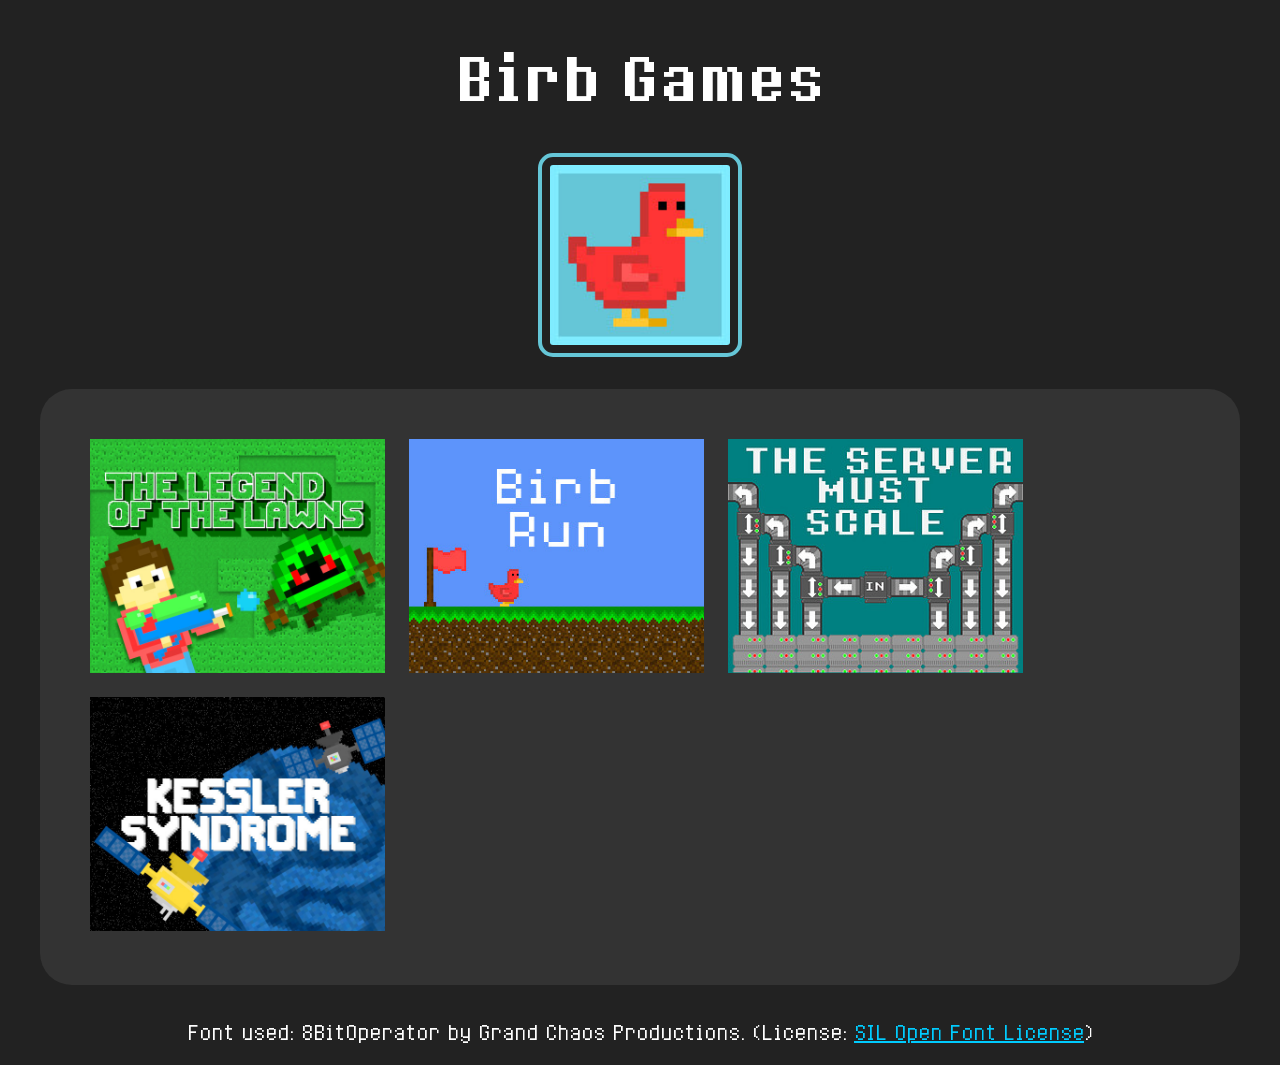
==== index.html @ d592c899 "Created main page for Birb Games website." ====
<!DOCTYPE html>
<html>
	<head>
		<link rel="stylesheet" href="style/style.css" />
		<link rel="icon" type="image/x-icon" href="/favicon.ico" />
	</head>

	<body>
		<div>
			<h1 class="heading">Birb Games</h1>
			<img id="logo" src="/assets/birbgameslogo.jpg" />
		</div>

		<div class="game-display">
			<div class="game-display-row">
				<a href="" class="game-link">
					<img class="game-image" src="/assets/thumbnails/lotl_thumbnail.jpg">
				</a>
				<a href="https://nullptr-error.itch.io/birb-run" class="game-link">
					<img class="game-image" src="/assets/thumbnails/birb-run-thumbnail.jpg">
				</a>
				<a href="https://nullptr-error.itch.io/the-server-must-scale" class="game-link">
					<img class="game-image" src="/assets/thumbnails/the-server-must-scale-thumbnail.jpg">
				</a>	
				<a href="https://nullptr-error.itch.io/kessler-syndrome" class="game-link">
					<img class="game-image" src="/assets/thumbnails/kessler-syndrome-thumbnail.jpg">
				</a>
			</div>
		</div>

		<footer>
			<p style="font-size: 20px;">
				Font used: 8BitOperator by Grand Chaos Productions.
				(License: 
				<a href="https://openfontlicense.org/open-font-license-official-text/">SIL Open Font License</a>)
			</p>
		</footer>
	</body>
</html>
---- style/style.css ----
body {
	background-color: #222;
}

@font-face {
	font-family: EightBitOperatorPlus;
	src: url("/assets/fonts/8BitOperator/8bitOperatorPlus-Regular.ttf");
}

@font-face {
	font-family: EightBitOperatorPlusBold;
	src: url("/assets/fonts/8BitOperator/8bitOperatorPlus-Bold.ttf");
}

.heading {
	color: white;
	text-align: center;
	font-size: 56px;
	font-family: EightBitOperatorPlusBold;
}

#logo {
	display: flex;
	width: 180px;
	margin: auto;
	border: solid;
	border-color: #65c6d7;
	border-radius: 15px;
	border-width: 4px;
	padding: 8px;
}

.game-display {
	border-radius: 32px;
	background-color: #333;
	color: white;
	padding: 40px;
	margin: 32px;

	justify-content: center;
	display: flex;
}

.game-link {
	text-decoration: none;
	position: relative;
}

.game-image {
	max-width: 315px;
	padding: 10px;
	border-radius: 10px;

	-webkit-box-sizing: border-box; /* Safari/Chrome, other WebKit */
    -moz-box-sizing: border-box;    /* Firefox, other Gecko */
    box-sizing: border-box;         /* Opera/IE 8+ */
}

.game-image:hover {
	border: solid;
	border-color: white;
	border-width: 3px;
}

footer {
	color: white;
	text-align: center;
	font-family: EightBitOperatorPlus;
}

/* Links to other locations */
a:link {
	color: #00CCFF;
}
a:visited {
	color: #0099EE;
}
a:hover {
	color: #FF00AA;
}
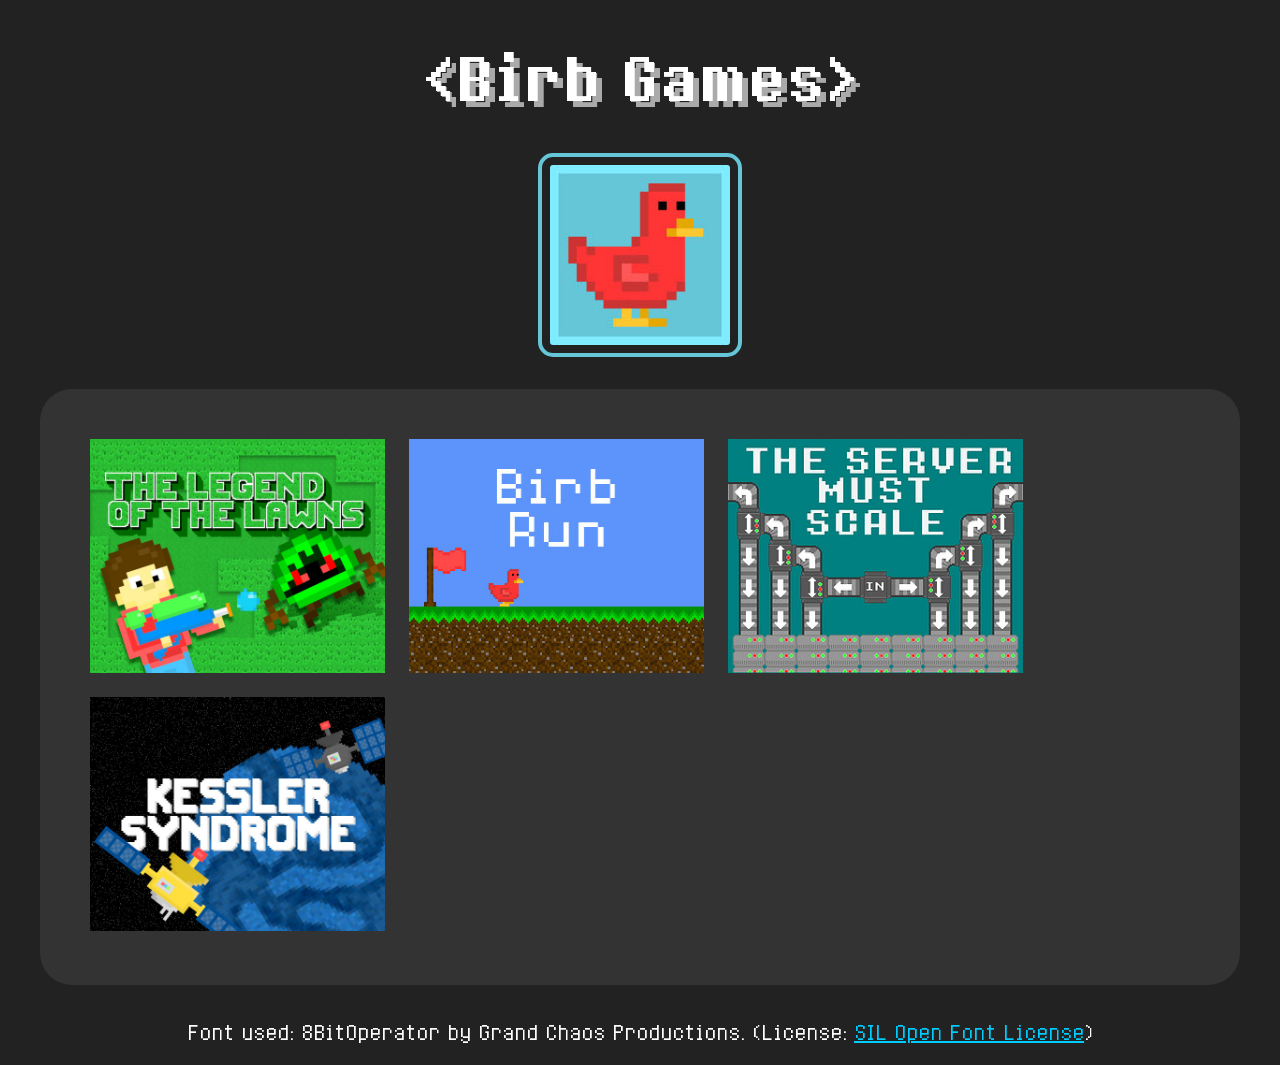
==== commit 12267215: "Added page for The Legend of the Lawns." ====
--- a/index.html
+++ b/index.html
@@ -7,13 +7,13 @@
 
 	<body>
 		<div>
-			<h1 class="heading">Birb Games</h1>
+			<a href="/" class="header-link"><h1 class="heading">&lt;Birb Games&gt;</h1></a>
 			<img id="logo" src="/assets/birbgameslogo.jpg" />
 		</div>
 
 		<div class="game-display">
 			<div class="game-display-row">
-				<a href="" class="game-link">
+				<a href="/lotl.html" class="game-link">
 					<img class="game-image" src="/assets/thumbnails/lotl_thumbnail.jpg">
 				</a>
 				<a href="https://nullptr-error.itch.io/birb-run" class="game-link">
--- a/style/style.css
+++ b/style/style.css
@@ -17,6 +17,11 @@
 	text-align: center;
 	font-size: 56px;
 	font-family: EightBitOperatorPlusBold;
+	text-shadow: 6px 6px #aaa;
+}
+.heading:hover {
+	color: #ccc;
+	text-shadow: 6px 6px #999;
 }
 
 #logo {
@@ -39,6 +44,14 @@
 
 	justify-content: center;
 	display: flex;
+}
+
+.game-box {
+	border-radius: 32px;
+	background-color: #333;
+	color: white;
+	padding: 40px;
+	margin: 32px;
 }
 
 .game-link {
@@ -69,12 +82,33 @@
 }
 
 /* Links to other locations */
-a:link {
+a:link, a:visited {
 	color: #00CCFF;
-}
-a:visited {
-	color: #0099EE;
 }
 a:hover {
 	color: #FF00AA;
 }
+
+.header-link {
+	text-decoration: none;
+}
+
+.description {
+	font-family: EightBitOperatorPlus;
+}
+
+.subheading {
+	font-family: EightBitOperatorPlusBold;
+	font-size: 30px;
+}
+
+.subsubheading {
+	font-family: EightBitOperatorPlusBold;
+	font-size: 22px;
+}
+
+.screenshot {
+	max-width: 540px;
+	border-radius: 20px;
+	margin: 12px;
+}
